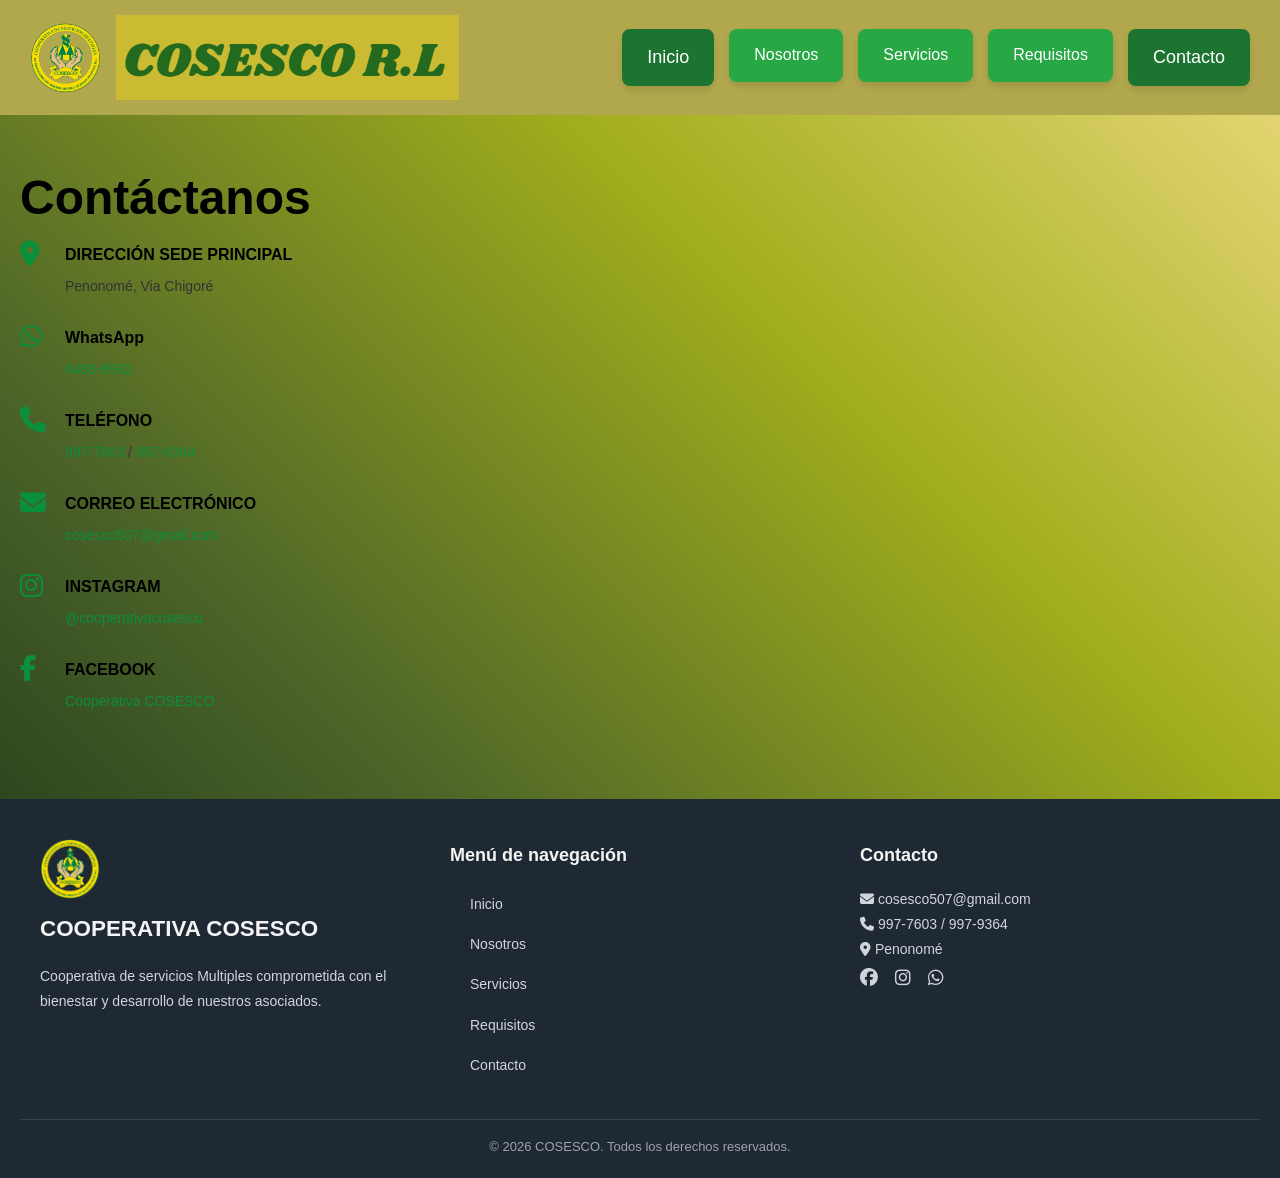
==== contacto.html @ b9f775fd "Subida inicial del sitio web" ====
<!DOCTYPE html>
<html lang="es">
<head>
    <meta charset="UTF-8">
    <meta name="viewport" content="width=device-width, initial-scale=1.0">
    <title>COSESCO</title>
    <link rel="stylesheet" href="css/estilos.css">
    <link rel="stylesheet" href="https://cdnjs.cloudflare.com/ajax/libs/font-awesome/6.5.0/css/all.min.css">
    <link rel="stylesheet" href="https://cdnjs.cloudflare.com/ajax/libs/font-awesome/6.5.1/css/all.min.css">


</head>

<body>

<header>
    <div class="logo">
        <img src="img/imglogo-cosesco.png" alt="Logo COSESCO">  <img src="img/titulocosesco.png" alt="Título COSESCO">
    </div>
        <nav class="navbar">
        <span class="menu-toggle" id="menu-toggle">☰</span>

        <ul class="menu" id="menu">
            <li class="close-item">
                <span id="close-menu">x</span>
            </li>

            <li><a href="index.html" class="active">Inicio</a></li>
            <li><a href="nosotros.html">Nosotros</a></li>
            <li><a href="servicios.html">Servicios</a></li>
            <li><a href="requisitos.html">Requisitos</a></li>
            <li><a href="contacto.html">Contacto</a></li>
        </ul>
        </nav>
     
</header>

<main>

    <section class="contactos">

    <h1>Contáctanos</h1>

    <div class="contacto-layout">

        <!-- INFO CONTACTO (IZQUIERDA) -->
        <div class="info-iconos">

            <div class="item-contacto">
                <i class="fas fa-map-marker-alt"></i>
                <div>
                    <h4>DIRECCIÓN SEDE PRINCIPAL</h4>
                    <p>Penonomé, Via Chigoré</p>
                </div>
            </div>

            <div class="item-contacto">
                <i class="fab fa-whatsapp"></i>
                <div>
                    <h4>WhatsApp</h4>
                    <p>
                        <a href="https://wa.me/50764808992" target="_blank"> 6480-8992
                        </a>
                    </p>
                </div>
            </div>

            <div class="item-contacto">
    <i class="fas fa-phone"></i>
    <div>
        <h4>TELÉFONO</h4>
        <p>
            <a href="tel:9977603">997-7603</a> /
            <a href="tel:9979364">997-9364</a>
        </p>
    </div>
</div>


            <div class="item-contacto">
                <i class="fas fa-envelope"></i>
                <div>
                    <h4>CORREO ELECTRÓNICO</h4>
                    <p>
                        <a href="https://mail.google.com/mail/?view=cm&fs=1&to=cosesco507@gmail.com" target="_blank">
                            cosesco507@gmail.com
                        </a>
                    </p>
                </div>
            </div>

            <div class="item-contacto">
                <i class="fab fa-instagram"></i>
                <div>
                    <h4>INSTAGRAM</h4>
                    <p>
                        <a href="https://www.instagram.com/cooperativacosesco" target="_blank">
                            @cooperativacosesco
                        </a>
                    </p>
                </div>
            </div>

            <div class="item-contacto">
                <i class="fab fa-facebook-f"></i>
                <div>
                    <h4>FACEBOOK</h4>
                    <p>
                        <a href="https://www.facebook.com/share/1C3pGribQZ/" target="_blank">
                            Cooperativa COSESCO
                        </a>
                    </p>
                </div>
            </div>

        </div>

        <!-- MAPA (DERECHA) -->
        <div class="mapa-derecha">
            <iframe
                src="https://www.google.com/maps/embed?pb=!1m18!1m12!1m3!1d3945.8149790716616!2d-80.3515469!3d8.517337500000002!2m3!1f0!2f0!3f0!3m2!1i1024!2i768!4f13.1!3m3!1m2!1s0x8fac4f2764c8bc43%3A0x9c0554616d80bf01!2sCOSESCO%2C%20R.L.!5e0!3m2!1ses-419!2spa!4v1770143985530!5m2!1ses-419!2spa" width="600" height="450" style="border:0;" allowfullscreen="" loading="lazy" referrerpolicy="no-referrer-when-downgrade"
                width="100%"
                height="380"
                style="border:0;"
                loading="lazy">
            </iframe>
        </div>

    </div>

</section>


</main>


<footer class="footer">
  <div class="footer-container">

    <div class="footer-col">
        <img src="img/imglogo-cosesco.png" alt="Logo COSESCO" class="footer-logo">
      <h3>COOPERATIVA COSESCO</h3>
      <p>
        Cooperativa de servicios Multiples comprometida con el bienestar y desarrollo
        de nuestros asociados.
      </p>
    </div>

    <div class="footer-col">
      <h4>Menú de navegación</h4>
      <ul>
        <li><a href="index.html">Inicio</a></li>
        <li><a href="nosotros.html">Nosotros</a></li>
        <li><a href="servicios.html">Servicios</a></li>
        <li><a href="requisitos.html">Requisitos</a></li>
        <li><a href="contacto.html">Contacto</a></li>

      </ul>
    </div>

    <div class="footer-col">
      <h4>Contacto</h4>
      <p><i class="fas fa-envelope"></i> cosesco507@gmail.com</p>
      <p><i class="fas fa-phone"></i> 997-7603 / 997-9364</p>
      <p><i class="fas fa-map-marker-alt"></i> Penonomé</p>

      <div class="social">
        <a href="https://www.facebook.com/share/1C3pGribQZ/"><i class="fab fa-facebook"></i></a>
        <a href="https://www.instagram.com/cooperativacosesco"><i class="fab fa-instagram"></i></a>
        <a href="https://wa.me/50764808992"><i class="fab fa-whatsapp"></i></a>
      </div>
    </div>

  </div>

  <div class="footer-bottom">
    © 2026 COSESCO. Todos los derechos reservados.
  </div>
</footer>
<script>
const menuToggle = document.getElementById("menu-toggle");
const menu = document.getElementById("menu");
const closeMenu = document.getElementById("close-menu");

// Abrir menú
menuToggle.addEventListener("click", () => {
  menu.classList.add("active");
});

// Cerrar con la X
closeMenu.addEventListener("click", () => {
  menu.classList.remove("active");
});

// ✅ Cerrar menú al hacer clic en cualquier enlace
document.querySelectorAll(".menu a").forEach(link => {
  link.addEventListener("click", () => {
    menu.classList.remove("active");
  });
});

// 🔹 Marcar página activa automáticamente
const currentPage = window.location.pathname.split("/").pop();

document.querySelectorAll('.navbar .menu li a').forEach(link => {
  if(link.getAttribute('href') === currentPage){
    link.classList.add('active');
  }
});
</script>

</body>
</html>
---- css/estilos.css ----
/* ======================
   VARIABLES DE COLOR
====================== */
:root {
    --verde-oscuro: #132c17;
    --verde-medio: #4d6528;
    --verde-claro: #a1ae1c;
    --amarillo: #eddb80;

    --blanco: #ffffff;
    --gris-texto: #333333;
    --gris-suave: #f4f4f4;
}


/* RESET BÁSICO */
* {
    margin: 0;
    padding: 0;
    box-sizing: border-box;
}

body {
    background: linear-gradient(45deg, #132c17,#4d6528, #a1ae1c, #eddb80);
    font-family: 'Inter', sans-serif;
    font-size: 18px;
    line-height: 1.8;
    color: #333;
    min-height: 100vh;
}

h1, h2, h3 {
    font-family: 'Poppins', sans-serif;
    font-weight: 600;
}

h1 { font-size: 3rem; }
h2 { font-size: 2.4rem; }
h3 { font-size: 1.4rem; }

@media (max-width: 768px) {
    body {
        font-size: 16px;
    }

    h1 { font-size: 2.2rem; }
    h2 { font-size: 2rem; }
}


/* HEADER */
header {
    background-color: #b1a74c;
    color: #000;
    padding: 15px 30px;
    display: flex;
    justify-content: space-between;
    align-items: center;
}

header img {
    height: 50px;
}

/* MENÚ */
nav ul {
    list-style: none;
    display: flex;
    gap: 20px;
}

nav a {
    color: #000;
    text-decoration: none;
    font-weight: bold;
}

nav a:hover {
    text-decoration: underline;
}
section {
    padding: 60px 10%;
    background: linear-gradient(#dedede);
    margin-bottom: 20px;
    border-radius: 14px;
    color: #000;
}

/* ===== SOLO MÓVIL ===== */
@media (max-width: 768px) {

  .menu-toggle {
    display: block;
    font-size: 30px;
    cursor: pointer;
  }

  /* MENÚ OVERLAY */
  .menu {
    position: fixed;
    top: 0;
    left: 0;
    width: 100%;
    height: 100vh;
    background: #0b4f2f;
    flex-direction: column;
    list-style: none;
    padding: 80px 20px 20px;
    margin: 0;
    transform: translateX(-100%);
    transition: transform 0.3s ease;
    z-index: 999;
  }

  .menu.active {
    transform: translateX(0);
  }

  .menu li {
    border-bottom: 1px solid rgba(255,255,255,0.2);
  }

  .menu li a {
    color: #fff;
    text-decoration: none;
    font-size: 18px;
    display: block;
    padding: 15px 10px;
  }

  /* BOTÓN CERRAR */
  .close-item {
    border: none;
    position: absolute;
    top: 15px;
    right: 20px;
  }

  #close-menu {
    font-size: 30px;
    color: #fff;
    cursor: pointer;
  }
}


/* INICIO */
#inicio {
    background-color: #f5f5f5;
    text-align: center;
}

#inicio h1 {
    font-size: 2.5rem;
    margin-bottom: 15px;
}

#inicio a {
    display: inline-block;
    margin-top: 20px;
    padding: 12px 25px;
    background-color: #0a4c8b;
    color: #fff;
    text-decoration: none;
    border-radius: 5px;
}

#inicio a:hover {
    background-color: #083a6a;
}

/* LISTAS */
ul, ol {
    margin-top: 15px;
    margin-left: 20px;
}

/* FORMULARIO */
form {
    max-width: 500px;
}

form label {
    display: block;
    margin-top: 15px;
    font-weight: bold;
}

form input,
form textarea {
    width: 100%;
    padding: 10px;
    margin-top: 5px;
}

form button {
    margin-top: 20px;
    padding: 12px;
    background-color: #0a4c8b;
    color: #dedede;
    border: none;
    cursor: pointer;
    width: 100%;
}

form button:hover {
    background-color: #083a6a;
}

.footer {
  background-color: #1f2933;
  color: #ffffff;
  padding: 40px 20px 20px;
  font-family:'Segoe UI', Tahoma, Geneva, Verdana, sans-serif;
}

.footer-container {
  display: grid;
  grid-template-columns: repeat(auto-fit, minmax(220px, 1fr));
  gap: 30px;
  max-width: 1200px;
  margin: auto;
}

.footer h3, .footer h4 {
  margin-bottom: 15px;
  color: #f4f4f4;
}

.footer p, .footer a {
  font-size: 14px;
  color: #d1d5db;
}

.footer a {
  text-decoration: none;
}

.footer a:hover {
  color: #ffffff;
}

.footer ul {
  list-style: none;
  padding: 0;
}

.footer ul li {
  margin-bottom: 8px;
}

.social a {
  margin-right: 12px;
  font-size: 18px;
  color: #d1d5db;
}

.social a:hover {
  color: #25d366;
}

.footer-bottom {
  text-align: center;
  margin-top: 30px;
  border-top: 1px solid #374151;
  padding-top: 15px;
  font-size: 13px;
  color: #9ca3af;
}
.footer-logo {
  width: 60px;
  margin-bottom: 10px;
}

/* MENÚ RESPONSIVE */
.menu-toggle {
    display: none;
    font-size: 28px;
    cursor: pointer;
}

/* RESPONSIVE */
@media (max-width: 768px) {

    header {
        flex-direction: column;
        align-items: flex-start;
    }

    .menu-toggle {
        display: block;
        color: #fff;
    }

    .menu {
        display: none;
        flex-direction: column;
        width: 100%;
        margin-top: 10px;
    }

    .menu li {
        padding: 10px 0;
    }

    .menu.show {
        display: flex;
    }

    section {
        padding: 40px 5%;
    }

    #inicio h1 {
        font-size: 2rem;
    }
}

.mapa-centrado {
  display: flex;
  justify-content: center;
  margin: 30px 0;
}

.mapa-centrado iframe {
  max-width: 100%;
  border-radius: 10px;
}
.redes-sociales {
  display: flex;
  flex-direction: column;
  gap: 15px;
}

.red {
  display: flex;
  align-items: center;
  gap: 10px;
  text-decoration: none;
  padding: 12px;
  border-radius: 8px;
  color: #fff;
  font-weight: bold;
}

.red i {
  font-size: 20px;
}

.facebook {
  background-color: #1877f2;
}

.instagram {
  background: linear-gradient(45deg, #f58529, #dd2a7b, #8134af);

}

.whatsapp {
   background: linear-gradient(45deg, #25D366, #25D366);

 } 

 /* Contenedor del mapa y cuadro */
.mapa-contacto {
    display: flex;
    justify-content: center; /* Centra horizontalmente todo el conjunto */
    align-items: center;     /* Centra verticalmente el mapa y el cuadro */
    gap: 40px;               /* Espacio entre mapa y cuadro */
    margin-top: 30px;
    flex-wrap: wrap;         /* Permite que en pantallas pequeñas el cuadro baje */
}



/* Contenedor del menú */
.navbar .menu {
    display: flex;
    flex-wrap: wrap; /* Permite que los botones bajen en pantallas pequeñas */
    justify-content: center; /* Centra los botones horizontalmente */
    list-style: none;
    padding: 0;
    margin: 0;
    gap: 15px; /* Espacio entre botones */
}

/* Botones del menú */
.navbar .menu li a {
    display: inline-block;
    padding: 12px 25px;
    background-color: #28a745; /* Verde principal */
    color: #fff;
    text-decoration: none;
    border-radius: 8px;
    font-size: 16px;
    font-weight: 500;
    box-shadow: 0 4px 6px rgba(0,0,0,0.1);
    transition: all 0.3s ease;
    text-align: center;
}

/* Efecto hover */
.navbar .menu li a:hover {
    background-color: #218838; /* Verde más oscuro */
    font-size: 18px;
    box-shadow: 0 6px 10px rgba(0,0,0,0.15);
    transform: translateY(-2px); /* Pequeño levantamiento */
}

/* Efecto al presionar */
.navbar .menu li a:active {
    background-color: #1e7e34; /* Verde aún más oscuro */
    transform: translateY(1px); /* Botón “presionado” */
    box-shadow: 0 3px 5px rgba(0,0,0,0.2);
}

/* Enlace activo */
.navbar .menu li a.active {
    background-color: #1c7430;
    font-size: 18px;
}

/* Responsivo: en móviles los botones ocupan más ancho */
@media screen and (max-width: 768px) {
    .navbar .menu {
        flex-direction: column;
        align-items: center;
    }

    .navbar .menu li a {
        width: 80%;
        font-size: 16px;
    }
}

/* Contenedor de servicios  2 */
.servicios-contenedor {
    display: grid;
    grid-template-columns: repeat(auto-fit, minmax(260px, 1fr));
    gap: 30px;
    margin-top: 30px;
}

/* Tarjeta de servicio */
.servicio {
    background-color: #ffffff;
    border-radius: 12px;
    box-shadow: 0 4px 10px rgba(0,0,0,0.08);
    padding: 20px;
    text-align: center;
    transition: transform 0.3s ease;
}

/* Efecto suave */
.servicio:hover {
    transform: translateY(-5px);
}

/* Imagen del servicio */
.servicio img {
    width: 100%;
    height: 180px;
    object-fit: cover;
    border-radius: 10px;
    margin-bottom: 15px;
}

/* Título */
.servicio h3 {
    margin-bottom: 10px;
    color: #1c7430;
}

/* Botón */
.servicio a {
    display: inline-block;
    margin-top: 10px;
    padding: 8px 18px;
    background-color: #28a745;
    color: white;
    text-decoration: none;
    border-radius: 6px;
    font-size: 14px;
    transition: background-color 0.3s ease;
}

.servicio a:hover {
    background-color: #218838;
}

.contactos {
    padding: 40px 20px;
}

.contacto-layout {
    display: flex;
    gap: 40px;
    align-items: flex-start;
}

.info-iconos {
    flex: 1;
}

.item-contacto {
    display: flex;
    gap: 15px;
    margin-bottom: 25px;
}

.item-contacto i {
    font-size: 26px;
    color: #0a8f3c; /* verde institucional */
    min-width: 30px;
}

.item-contacto h4 {
    margin: 0;
    font-size: 16px;
    font-weight: 700;
}

.item-contacto p {
    margin: 4px 0 0;
    font-size: 14px;
    color: #333;
}

.item-contacto a {
    color: #0a8f3c;
    text-decoration: none;
}

.item-contacto a:hover {
    text-decoration: underline;
}

.mapa-derecha {
    flex: 1;
}

/* RESPONSIVE */
@media (max-width: 900px) {
    .contacto-layout {
        flex-direction: column;
    }

    .mapa-derecha iframe {
        height: 300px;
    }
}




.requisitos-imagenes img:last-child {
    height: 220px;
}

.requisitos-texto h1 {
    font-size: 2.6rem;   /* Título grande */
}

.requisitos-texto ul li {
    font-size: 1.3rem; /* Texto de la lista */
    line-height: 1.8;    /* Espaciado bonito */
}


/* TEXTO */
.requisitos-texto {
    width: 50%;
}


.bloques-info {
    display: flex;
    justify-content: space-between;
    gap: 25px;
}


.bloque {
    flex: 1;
    background-color: #f4f6f9;
    padding: 25px;
    border-radius: 12px;
    box-shadow: 0 4px 10px rgba(0,0,0,0.1);
}

.bloque h2 {
    color: #1e4fa1; /* azul institucional */
    margin-bottom: 12px;
}

.bloque p {
    color: #333;
    text-align: justify;
    line-height: 1.6;
}

/* Contenedor de la imagen */
.prestamos-imagenes{
    max-width: 600px;      /* tamaño máximo */
    margin: 25px auto;     /* centra el contenedor */
    padding: 10px;
}

/* Imagen dentro del contenedor */
.prestamos-imagenes img{
    width: 100%;           /* se adapta al contenedor */
    height: auto;
    display: block;
    border-radius: 12px;
    box-shadow: 0 6px 15px rgba(0,0,0,0.2);
}

.prestamos-contenido {
    display: flex;
    gap: 30px;
    align-items: center;
    margin-top: 20px;
}

.prestamos-texto {
    flex: 1;
}

.prestamos-imagenes {
    flex: 1;
    text-align: center;
}

.prestamos-imagenes img {
    max-width: 100%;
    height: auto;
    border-radius: 10px;
}

/* Contenedor de la imagen */
.ahorros-imagenes{
    max-width: 600px;      /* tamaño máximo */
    margin: 25px auto;     /* centra el contenedor */
    padding: 10px;
}

/* Imagen dentro del contenedor */
.ahorros-imagenes img{
    width: 100%;           /* se adapta al contenedor */
    height: auto;
    display: block;
    border-radius: 12px;
    box-shadow: 0 6px 15px rgba(0,0,0,0.2);
}

.ahorros-contenido {
    display: flex;
    gap: 30px;
    align-items: center;
    margin-top: 20px;
}

.ahorros-texto {
    flex: 1;
}

.ahorros-imagenes {
    flex: 1;
    text-align: center;
}

.ahorros-imagenes img {
    max-width: 100%;
    height: auto;
    border-radius: 10px;
}

.resena {
    padding: 60px 20px;
}

.resena-contenedor {
    display: flex;
    align-items: center;
    gap: 40px;
    max-width: 1100px;
    margin: auto;
}

/* TEXTO */
.resena-texto {
    flex: 1;
}

.resena-texto h2 {
    margin-bottom: 15px;
}

/* IMAGEN */
.resena-imagen {
    flex: 1;
    text-align: center;
}

.resena-imagen h3 {
    margin-bottom: 10px;
}

.resena-imagen img {
    max-width: 100%;
    border-radius: 10px;
}


@media (max-width: 768px) {
    .resena-contenedor {
        flex-direction: column;
        text-align: center;
    }
}

/* CONTENEDOR SWIPER */
.actividades-swiper {
    max-width: 520px;
    margin: 0 auto;
    position: relative;
    padding: 20px 0;
}

/* Slide */
.actividades-swiper .swiper-slide {
    display: flex;
    justify-content: center;
}

/* Tarjeta */
.actividad-card {
    width: 100%;
    max-width: 420px;
    min-height: 260px;
    background: #ffffff;
    border-radius: 14px;
    padding: 30px;
    text-align: center;
    box-shadow: 0 10px 25px rgba(0,0,0,0.1);
}

/* Título */
.actividad-card h3 {
    font-size: 1.4rem;
    margin-bottom: 20px;
}

/* Texto */
.actividad-card p {
    font-size: 1.05rem;
    margin: 10px 0;
}

/* SECCIÓN REQUISITOS */
.requisitos-contenedor {
    display: flex;
    gap: 40px;
    align-items: center;
    justify-content: center;
    padding: 40px 20px;
}


/* CAJAS DE TEXTO */
.requisito-box {
    width: 45%;
    background: #ffffff;
    padding: 20px;
    border-radius: 12px;
    box-shadow: 0 4px 10px rgba(0,0,0,0.1);
    text-align: left;
}

.imagenes-requisitos {
    display: flex;
    gap: 15px;
    margin: 15px 0;
}

.imagenes-requisitos img {
    width: 50%;
    height: auto;
    border-radius: 8px;
    object-fit: cover;
}


/* TÍTULOS */
.requisito-box h3 {
    color: #8a3300;
    margin-bottom: 10px;
}

/* CONTENEDOR DEL TÍTULO */
.prestamos-titulo {
    text-align: center;
    margin-bottom: 30px;
}

.prestamos-titulo h1 {
    color: #8a3300;
    font-size: 2.5rem;
    margin-bottom: 10px;
}

.prestamos-titulo p {
    font-size: 1.1rem;
    color: #555;
}

/* SECCIÓN GENERAL */
.prestamos-seccion {
    padding: 40px 20px;
}

/* CONTENEDOR DE BLOQUES */
.prestamos-contenedor {
    display: flex;
    gap: 30px;
    justify-content: center;
}

/* BLOQUES */
.prestamo-box {
    width: 45%;
    background: #ffffff;
    padding: 25px;
    border-radius: 15px;
    box-shadow: 0 4px 12px rgba(0,0,0,0.12);
}

/* IMÁGENES */
.prestamo-box img {
    width: 100%;
    max-width: 320px;
    margin: 15px auto;
    display: block;
    border-radius: 12px;
}

/* RESPONSIVE */
@media (max-width: 768px) {
    .prestamos-contenedor {
        flex-direction: column;
    }

    .prestamo-box {
        width: 100%;
    }
}
/* SECCIÓN AHORROS */
.ahorro-seccion {
    padding: 50px 20px;
    text-align: center;
}

/* TÍTULO */
.ahorro-titulo h1 {
    color: #8a3300;
    font-size: 2.4rem;
    margin-bottom: 10px;
}

.ahorro-titulo p {
    color: #555;
    margin-bottom: 40px;
}

/* CONTENEDOR PRINCIPAL */
.ahorro-contenedor {
    display: flex;
    gap: 30px;
    justify-content: center;
}

/* TARJETAS */
.ahorro-box {
    width: 30%;
    background: #ffffff;
    padding: 20px;
    border-radius: 18px;
    box-shadow: 0 6px 15px rgba(0,0,0,0.12);
    transition: transform 0.3s ease;
}

.ahorro-box:hover {
    transform: translateY(-8px);
}

/* CONTENEDOR DE IMAGEN */
.ahorro-img {
    overflow: hidden;
    border-radius: 15px;
}

/* IMAGEN */
.ahorro-img img {
    width: 100%;
    height: 200px;
    object-fit: cover;
    transition: transform 0.4s ease, filter 0.4s ease;
}

/* EFECTO HOVER EN IMAGEN */
.ahorro-img:hover img {
    transform: scale(1.1);
    filter: brightness(1.1);
}

/* TÍTULOS */
.ahorro-box h3 {
    margin: 15px 0 10px;
    color: #8a3300;
}

/* RESPONSIVE */
@media (max-width: 900px) {
    .ahorro-contenedor {
        flex-direction: column;
        align-items: center;
    }

    .ahorro-box {
        width: 90%;
    }
}

@media (max-width: 768px) {

    .requisitos-contenedor,
    .prestamos-contenedor,
    .ahorro-contenedor,
    .bloques-info,
    .resena-contenedor,
    .contacto-layout {
        flex-direction: column;
        align-items: center;
    }

    .requisito-box,
    .prestamo-box,
    .ahorro-box,
    .bloque {
        width: 100%;
    }

}


img {
    max-width: 100%;
    height: auto;
    display: block;
}

/* LOGO */
.logo {
    display: flex;
    align-items: center;
    gap: 15px;
}

.logo img:first-child {
    height: 70px;
}

.logo img:last-child {
    height: 85px;
}

/* RESPONSIVE SOLO LOGO */
@media (max-width: 768px) {

    header {
        flex-direction: column;
        align-items: center;
    }

    .logo {
        justify-content: center;
        flex-direction: row; /* mantiene horizontal */
    }

    .logo img:first-child {
        height: 50px;
    }

    .logo img:last-child {
        height: 60px;
    }

}

@media (max-width: 768px) {

    .navbar .menu li a {
        width: 90%;
        padding: 14px;
        font-size: 16px;
        border-radius: 12px;
    }

}
/*espacios mas elegantes*/
@media (max-width: 768px) {

    section {
        padding: 30px 6%;
    }

}

.close-item {
    display: none;
}

@media (max-width: 768px) {
    .close-item {
        display: block;
    }
}

.logo {
    display: flex;
    align-items: center;
    gap: 15px;
}

.logo img {
    height: 80px;   /* tamaño del logo */
    width: auto;
}
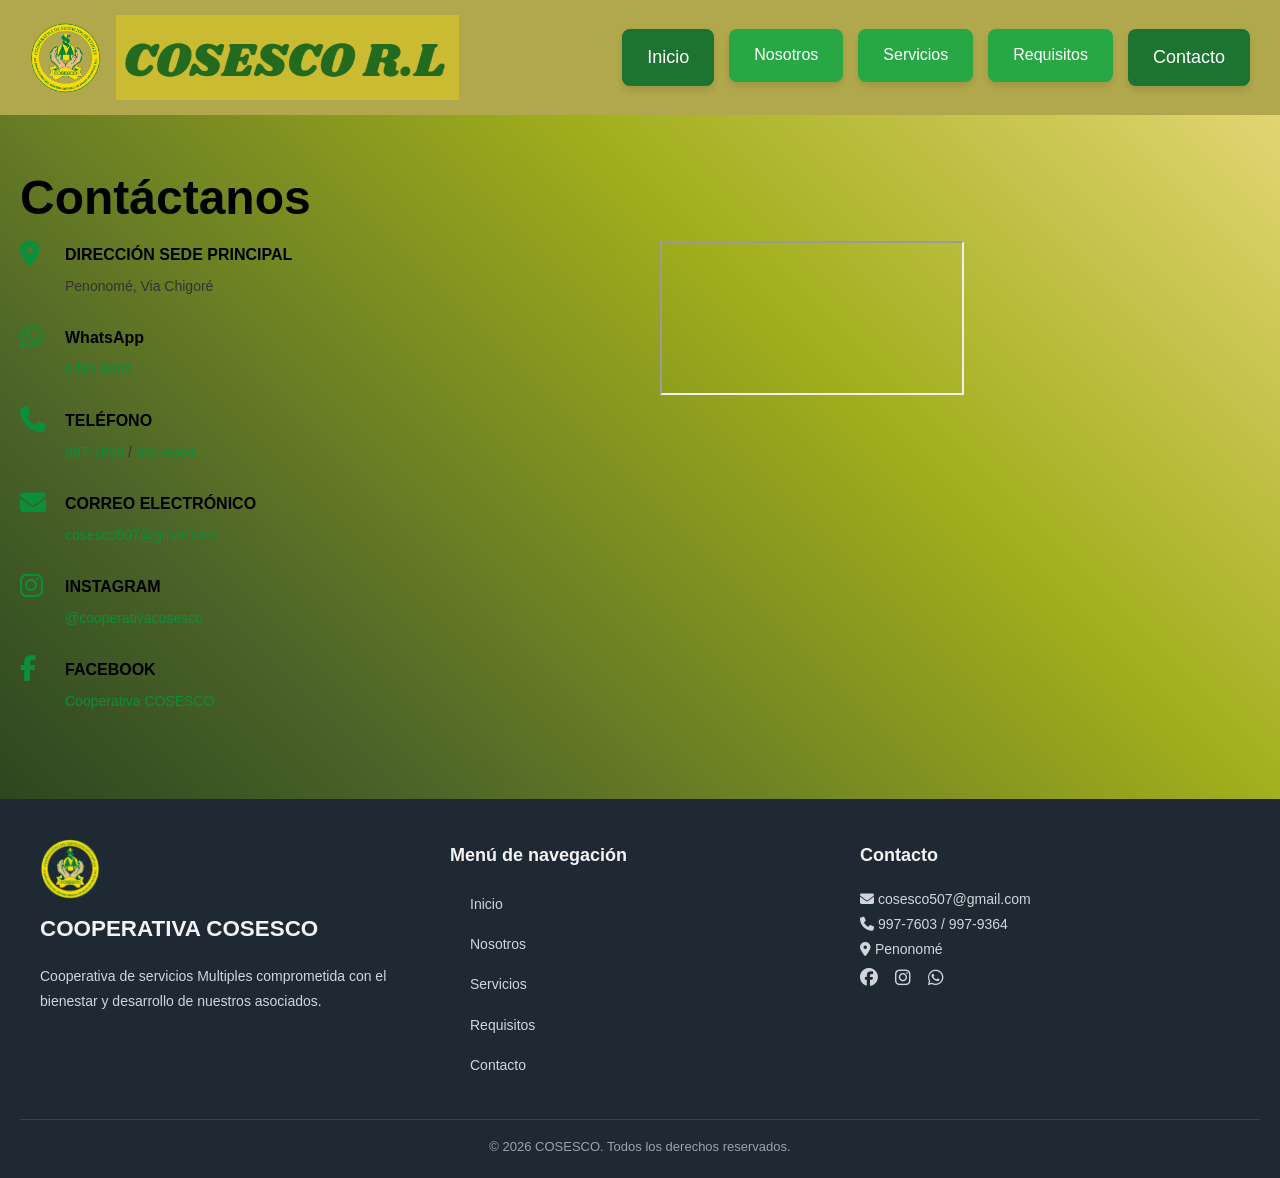
==== commit 5240c913: "Actualización del sitio" ====
--- a/contacto.html
+++ b/contacto.html
@@ -117,15 +117,13 @@
 
         <!-- MAPA (DERECHA) -->
         <div class="mapa-derecha">
-            <iframe
-                src="https://www.google.com/maps/embed?pb=!1m18!1m12!1m3!1d3945.8149790716616!2d-80.3515469!3d8.517337500000002!2m3!1f0!2f0!3f0!3m2!1i1024!2i768!4f13.1!3m3!1m2!1s0x8fac4f2764c8bc43%3A0x9c0554616d80bf01!2sCOSESCO%2C%20R.L.!5e0!3m2!1ses-419!2spa!4v1770143985530!5m2!1ses-419!2spa" width="600" height="450" style="border:0;" allowfullscreen="" loading="lazy" referrerpolicy="no-referrer-when-downgrade"
-                width="100%"
-                height="380"
-                style="border:0;"
-                loading="lazy">
-            </iframe>
-        </div>
-
+    <iframe
+        src="https://www.google.com/maps/embed?pb=!1m18!1m12!1m3!1d3945.8149790716616!2d-80.3515469!3d8.517337500000002!2m3!1f0!2f0!3f0!3m2!1i1024!2i768!4f13.1!3m3!1m2!1s0x8fac4f2764c8bc43%3A0x9c0554616d80bf01!2sCOSESCO%2C%20R.L.!5e0!3m2!1ses-419!2spa!4v1770143985530!5m2!1ses-419!2spa"
+        allowfullscreen
+        loading="lazy"
+        referrerpolicy="no-referrer-when-downgrade">
+    </iframe>
+</div>
     </div>
 
 </section>
--- a/css/estilos.css
+++ b/css/estilos.css
@@ -359,18 +359,17 @@
 .whatsapp {
    background: linear-gradient(45deg, #25D366, #25D366);
 
+   
  } 
-
- /* Contenedor del mapa y cuadro */
 .mapa-contacto {
     display: flex;
-    justify-content: center; /* Centra horizontalmente todo el conjunto */
-    align-items: center;     /* Centra verticalmente el mapa y el cuadro */
-    gap: 40px;               /* Espacio entre mapa y cuadro */
+    justify-content: center;
+    align-items: stretch; /* mejor que center */
+    gap: 30px;
     margin-top: 30px;
-    flex-wrap: wrap;         /* Permite que en pantallas pequeñas el cuadro baje */
-}
-
+    flex-wrap: wrap;
+    padding: 0 5%;
+}
 
 
 /* Contenedor del menú */
@@ -997,16 +996,40 @@
 
 }
 
-@media (max-width: 768px) {
-
-    .navbar .menu li a {
-        width: 90%;
-        padding: 14px;
-        font-size: 16px;
-        border-radius: 12px;
-    }
-
-}
+/* Móviles pequeños */
+@media (max-width: 480px) {
+    .logo img:first-child {
+        height: 40px;
+    }
+
+    .logo img:last-child {
+        height: 50px;
+    }
+}
+
+/* Tablets */
+@media (min-width: 481px) and (max-width: 1024px) {
+    .logo img:first-child {
+        height: 55px;
+    }
+
+    .logo img:last-child {
+        height: 70px;
+    }
+}
+
+/* Pantallas grandes */
+@media (min-width: 1025px) {
+    .logo img:first-child {
+        height: 70px;
+    }
+
+    .logo img:last-child {
+        height: 85px;
+    }
+}
+
+
 /*espacios mas elegantes*/
 @media (max-width: 768px) {
 
